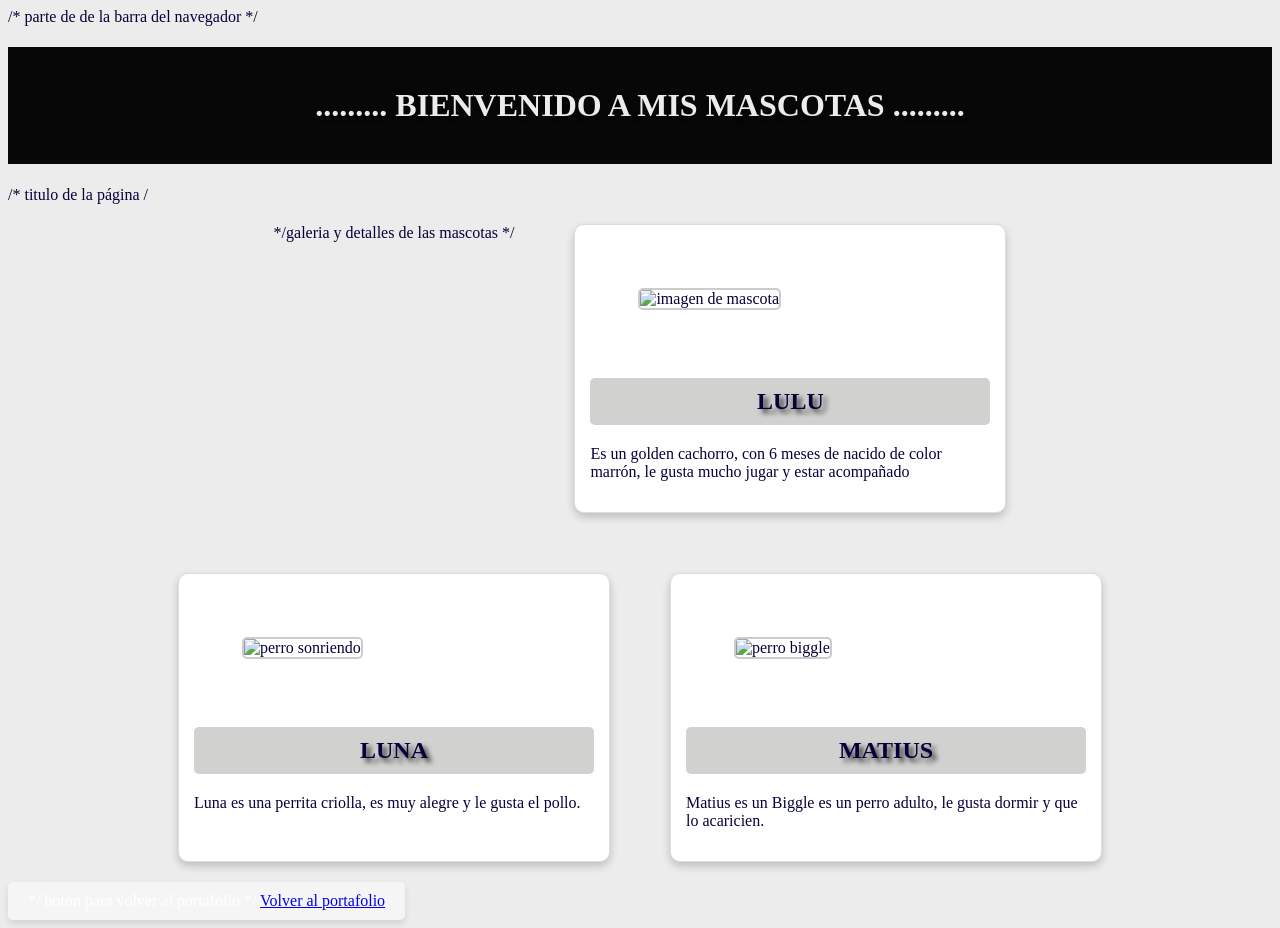
==== protafolio/mascotas.html @ 81696de9 "documentos comentados" ====
<!DOCTYPE html>
<html lang="en">
<head> /* parte de de la barra del navegador */
    <meta charset="UTF-8">
    <meta name="viewport" content="width=device-width, initial-scale=1.0">
    <title>Mis mascotas</title>
    <link rel="stylesheet" href="styles.css">
</head>
<header>
    <h1> ......... BIENVENIDO A MIS MASCOTAS .........</h1> /* titulo de la página / 
</header>
<body>
    <section class="box"> */galeria y detalles de las mascotas */
        <article>
        <img src="https://encrypted-tbn0.gstatic.com/images?q=tbn:ANd9GcSGumncJYNSDDQE7yvULSiCsf1c-4_m6L9sJA&s" alt="imagen de mascota" title="mascota">
        <h2> LULU </h2>
        <p> Es un golden cachorro, con 6 meses de nacido de color marrón, le gusta mucho jugar y estar acompañado</p>
        </article>
        <article>
        <img src="https://encrypted-tbn0.gstatic.com/images?q=tbn:ANd9GcQ6AblHEGFKxdgX5iRnmT9CAZlPlYfNcT25Dw&s" alt="perro sonriendo" title="mascota sonriendo">
        <h2>LUNA</h2>
        <p> Luna es una perrita criolla, es muy alegre y le gusta el pollo.</p>
        </article>
        <article>
        <img src="https://purina.com.co/sites/default/files/2023-07/BEAGLE%20480X684.png" alt="perro biggle" title="biggle">
        <h2> MATIUS </h2>
        <p> Matius es un Biggle es un perro adulto, le gusta dormir y que lo acaricien. </p>
        </article>
    </section>
    <footer class="boton"> */ boton para volver al portafolio */
        <a href="index.html">Volver al portafolio</a>
</body>
</html>
---- protafolio/styles.css ----
h1 {
    text-align: center;
    background-color: rgb(7, 7, 7);
    text-shadow: 4px 4px 5px rgba(8, 8, 8, 0.8);
    padding: 40px; /* Espaciado alrededor del título */
    color: #ececec;
}

h2 {
    background-color: rgb(209, 209, 208);
    text-align: center;
    text-shadow: 4px 4px 5px rgba(8, 8, 8, 0.8);
    padding: 10px; /* Espaciado alrededor de los subtítulos */
    border-radius: 5px; /* Bordes redondeados */
}
h3{
    background-color: rgb(8, 8, 8);
    text-align: left;
    text-shadow: 4px 4px 5px rgba(8, 8, 8, 0.8);
    padding: 10px; /* Espaciado alrededor de los subtítulos */
    border-radius: 100px; /* Bordes redondeados */
    color: #ececec;
}

img {
    width: 300px;
    border: 2px solid #ccc; /* Borde más visible */
    margin: 10px;
    border-radius: 5px; /* Bordes redondeados para las imágenes */
    border-image: auto;
}
img:hover {
    transform: scale(1.50); /* Aumenta el tamaño de la imagen al pasar el puntero */
}

body {
    font-family: 'Times New Roman', Times, serif; /* Tipografía legible */
    background-color: #ececec; /* Color de fondo claro */
    color: #05023b; /* Color de texto oscuro */
    margin: 20;
    padding: 20;
}
.box img{
    margin: 12%; /* margenes de distancia con la caja de la imagen */
}
.box {
    display: flex; /* Alinea los artículos de forma horizontal */
    gap: 60px; /* Espacio entre los artículos */
    justify-content: center;
    flex-wrap: wrap; /* Permite que los artículos se ajusten en varias filas */
    margin: 20px; /* Margen alrededor de la caja */
    
}

article {
    width: 400px; /* Ancho para cada tarjeta */
    border: 1px solid #ddd;
    padding: 15px;
    border-radius: 10px; /* Bordes redondeados */
    box-shadow: 0 4px 8px rgba(0, 0, 0, 0.2); /* Sombra para dar profundidad */
    background-color: white; /* Fondo blanco para las tarjetas */
}
.boton {
    display: inline-block; /* Permite que el botón tenga un tamaño adecuado */
    padding: 10px 20px; /* Espaciado interno */
    background-color: #f5f5f5; /* Color de fondo azul */
    color: white; /* Color del texto */
    border-radius: 5px; /* Bordes redondeados */
    box-shadow: 0 4px 6px rgba(0, 0, 0, 0.1); /* Sombra para dar profundidad */
}
.boton:hover{
    transform: scale(1.50); /*cuando este el puntero sobre el boton aumente este */
}
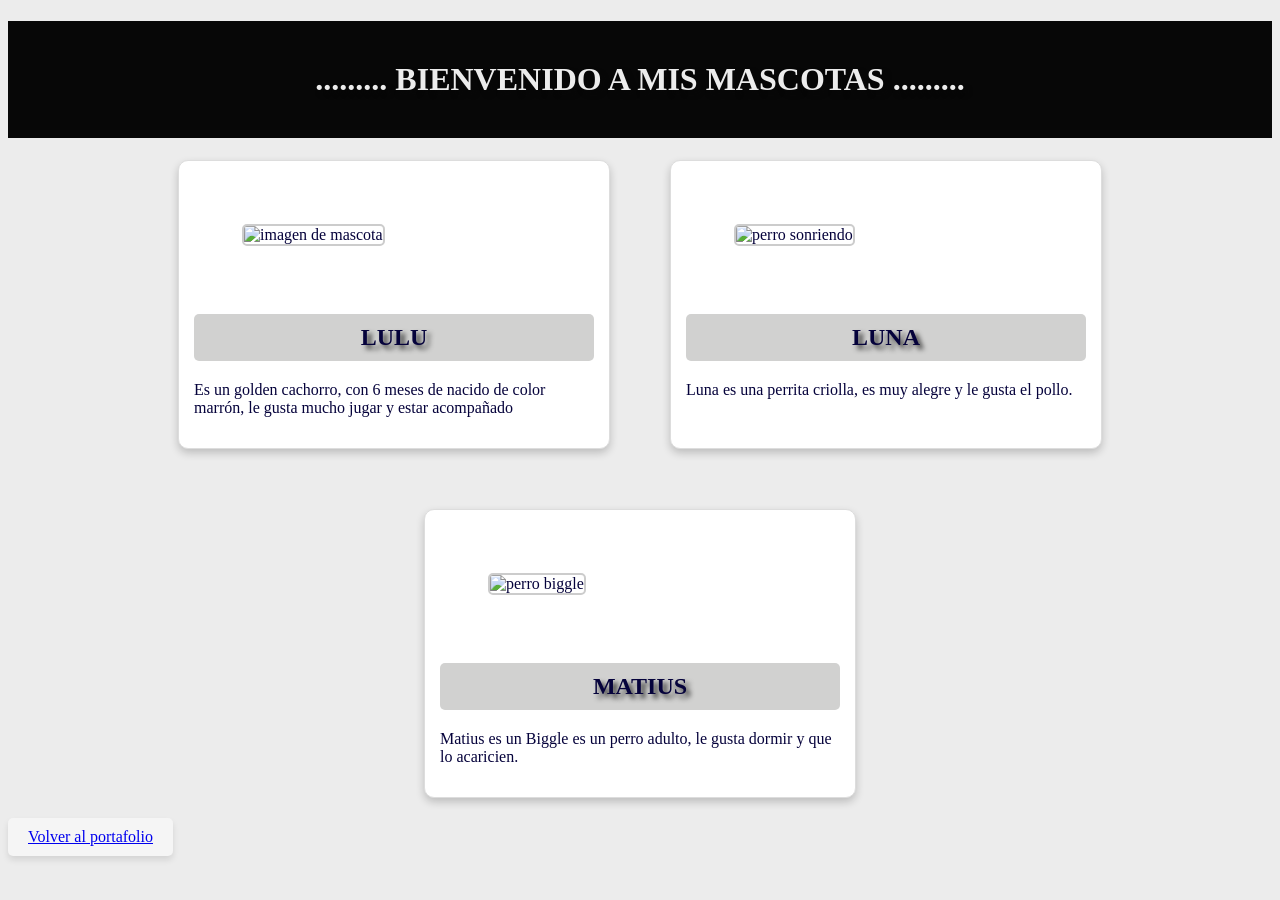
==== commit 5009637b: "bien reseñado" ====
--- a/protafolio/mascotas.html
+++ b/protafolio/mascotas.html
@@ -1,16 +1,16 @@
 <!DOCTYPE html>
 <html lang="en">
-<head> /* parte de de la barra del navegador */
+<head> <!-- barra de navegación -->
     <meta charset="UTF-8">
     <meta name="viewport" content="width=device-width, initial-scale=1.0">
     <title>Mis mascotas</title>
     <link rel="stylesheet" href="styles.css">
 </head>
 <header>
-    <h1> ......... BIENVENIDO A MIS MASCOTAS .........</h1> /* titulo de la página / 
+    <h1> ......... BIENVENIDO A MIS MASCOTAS .........</h1> <!--titulo de la pagina de mascotas--> 
 </header>
 <body>
-    <section class="box"> */galeria y detalles de las mascotas */
+    <section class="box"> <!-- galeria de las mascotas mas la información-->
         <article>
         <img src="https://encrypted-tbn0.gstatic.com/images?q=tbn:ANd9GcSGumncJYNSDDQE7yvULSiCsf1c-4_m6L9sJA&s" alt="imagen de mascota" title="mascota">
         <h2> LULU </h2>
@@ -27,7 +27,7 @@
         <p> Matius es un Biggle es un perro adulto, le gusta dormir y que lo acaricien. </p>
         </article>
     </section>
-    <footer class="boton"> */ boton para volver al portafolio */
+    <footer class="boton"> <!-- boton para volver al portafolio-->
         <a href="index.html">Volver al portafolio</a>
 </body>
 </html>
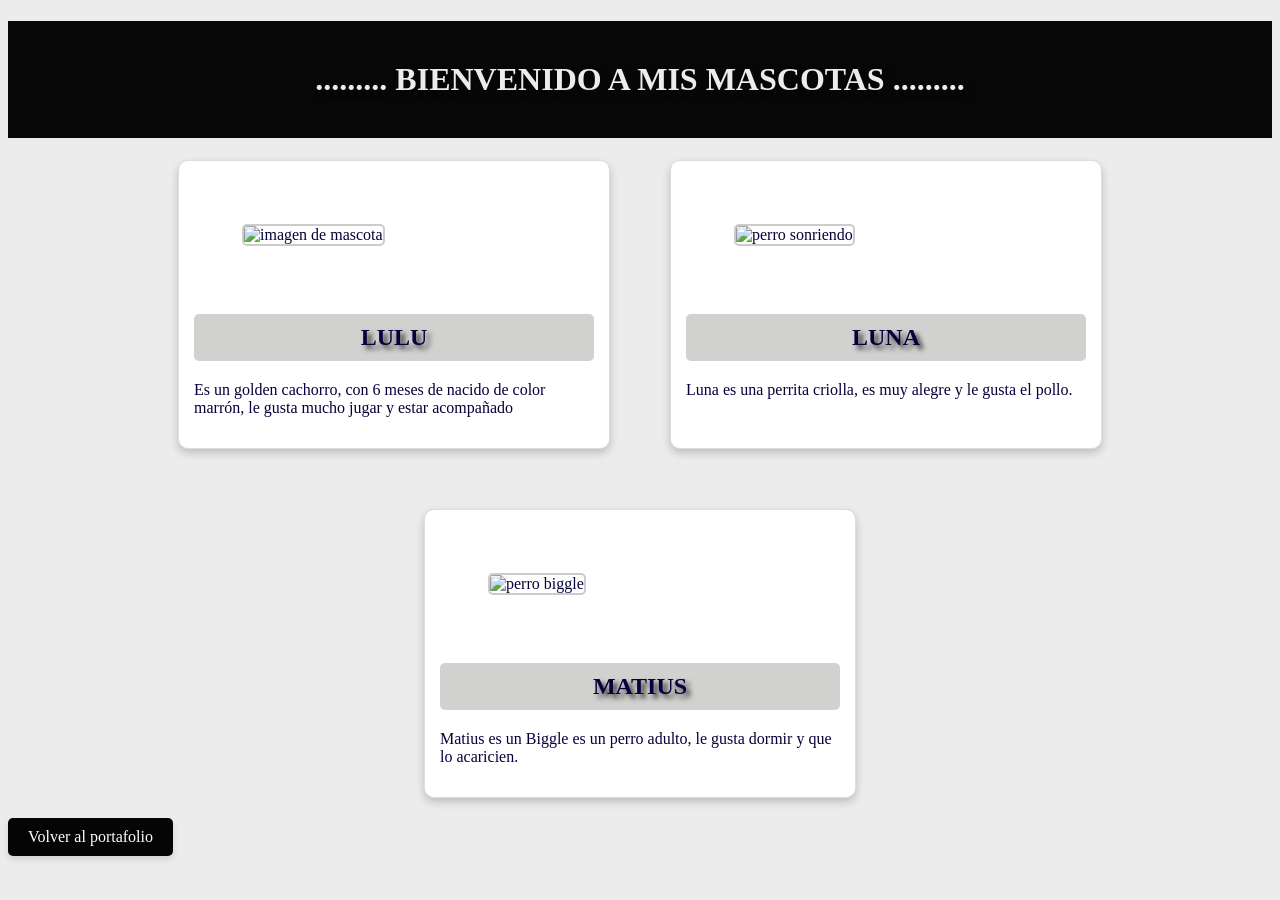
==== commit dad345be: "cambios" ====
--- a/protafolio/mascotas.html
+++ b/protafolio/mascotas.html
@@ -27,7 +27,7 @@
         <p> Matius es un Biggle es un perro adulto, le gusta dormir y que lo acaricien. </p>
         </article>
     </section>
-    <footer class="boton"> <!-- boton para volver al portafolio-->
-        <a href="index.html">Volver al portafolio</a>
+    <footer> <!-- boton para volver al portafolio-->
+        <a class="boton" href="index.html">Volver al portafolio</a>
 </body>
 </html>
--- a/protafolio/styles.css
+++ b/protafolio/styles.css
@@ -1,73 +1,79 @@
+/* estilo de titulo principal*/
 h1 {
     text-align: center;
     background-color: rgb(7, 7, 7);
     text-shadow: 4px 4px 5px rgba(8, 8, 8, 0.8);
-    padding: 40px; /* Espaciado alrededor del título */
+    padding: 40px; 
     color: #ececec;
 }
-
+/* sub titulos (nombre de los perros */
 h2 {
     background-color: rgb(209, 209, 208);
     text-align: center;
     text-shadow: 4px 4px 5px rgba(8, 8, 8, 0.8);
-    padding: 10px; /* Espaciado alrededor de los subtítulos */
-    border-radius: 5px; /* Bordes redondeados */
+    padding: 10px;
+    border-radius: 5px; 
 }
+/* usando para el nombre de las secciones */
 h3{
     background-color: rgb(8, 8, 8);
     text-align: left;
     text-shadow: 4px 4px 5px rgba(8, 8, 8, 0.8);
-    padding: 10px; /* Espaciado alrededor de los subtítulos */
-    border-radius: 100px; /* Bordes redondeados */
+    padding: 10px; 
+    border-radius: 100px; 
     color: #ececec;
 }
-
+/* configurar imagenen */
 img {
     width: 300px;
-    border: 2px solid #ccc; /* Borde más visible */
+    border: 2px solid #ccc; 
     margin: 10px;
-    border-radius: 5px; /* Bordes redondeados para las imágenes */
+    border-radius: 5px; 
     border-image: auto;
 }
+/* para cuando pase el mause por arriba */
 img:hover {
-    transform: scale(1.50); /* Aumenta el tamaño de la imagen al pasar el puntero */
+    transform: scale(1.50); 
 }
 
 body {
-    font-family: 'Times New Roman', Times, serif; /* Tipografía legible */
-    background-color: #ececec; /* Color de fondo claro */
-    color: #05023b; /* Color de texto oscuro */
+    font-family: 'Times New Roman', Times, serif; 
+    background-color: #ececec; 
+    color: #05023b; 
     margin: 20;
     padding: 20;
 }
+/* editar imagen del box */
 .box img{
-    margin: 12%; /* margenes de distancia con la caja de la imagen */
+    margin: 12%; 
 }
 .box {
-    display: flex; /* Alinea los artículos de forma horizontal */
-    gap: 60px; /* Espacio entre los artículos */
+    display: flex; 
+    gap: 60px; 
     justify-content: center;
-    flex-wrap: wrap; /* Permite que los artículos se ajusten en varias filas */
-    margin: 20px; /* Margen alrededor de la caja */
+    flex-wrap: wrap; 
+    margin: 20px; 
     
 }
 
 article {
-    width: 400px; /* Ancho para cada tarjeta */
+    width: 400px; 
     border: 1px solid #ddd;
     padding: 15px;
-    border-radius: 10px; /* Bordes redondeados */
-    box-shadow: 0 4px 8px rgba(0, 0, 0, 0.2); /* Sombra para dar profundidad */
-    background-color: white; /* Fondo blanco para las tarjetas */
+    border-radius: 10px; 
+    box-shadow: 0 4px 8px rgba(0, 0, 0, 0.2); 
+    background-color: white; 
 }
 .boton {
-    display: inline-block; /* Permite que el botón tenga un tamaño adecuado */
-    padding: 10px 20px; /* Espaciado interno */
-    background-color: #f5f5f5; /* Color de fondo azul */
-    color: white; /* Color del texto */
-    border-radius: 5px; /* Bordes redondeados */
-    box-shadow: 0 4px 6px rgba(0, 0, 0, 0.1); /* Sombra para dar profundidad */
+    display: inline-block;
+    padding: 10px 20px; 
+    background-color: #050505; 
+    color: white; 
+    border-radius: 5px; 
+    box-shadow: 0 4px 6px rgba(0, 0, 0, 0.1); 
+    text-decoration: none;
 }
 .boton:hover{
-    transform: scale(1.50); /*cuando este el puntero sobre el boton aumente este */
-}+    transform: scale(1.50); 
+}
+
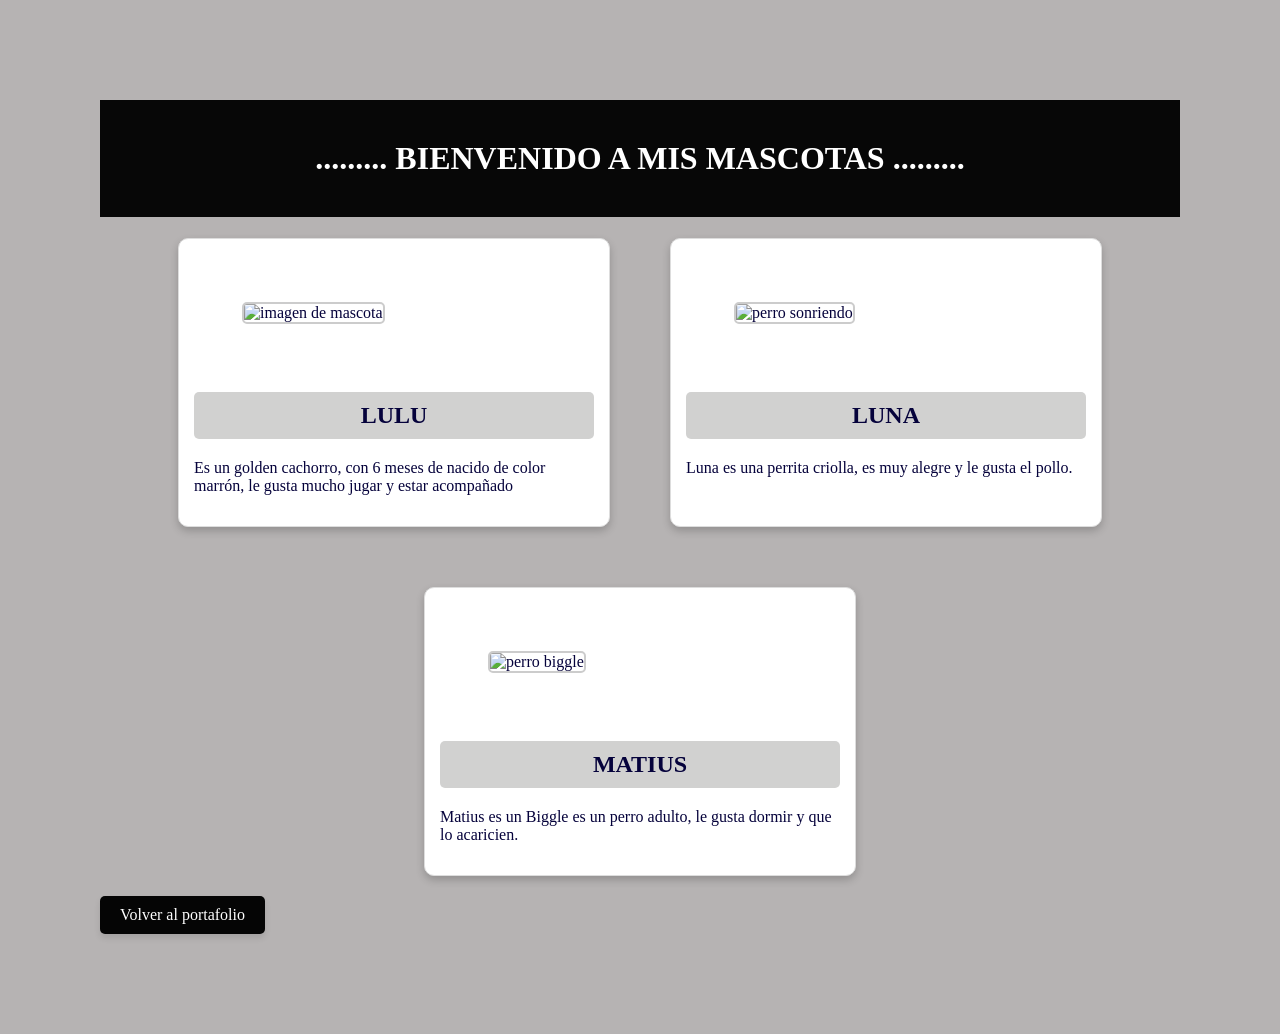
==== commit 59afd1df: "textarea" ====
--- a/protafolio/mascotas.html
+++ b/protafolio/mascotas.html
@@ -27,7 +27,7 @@
         <p> Matius es un Biggle es un perro adulto, le gusta dormir y que lo acaricien. </p>
         </article>
     </section>
-    <footer> <!-- boton para volver al portafolio-->
+    <footer > <!-- boton para volver al portafolio-->
         <a class="boton" href="index.html">Volver al portafolio</a>
 </body>
 </html>
--- a/protafolio/styles.css
+++ b/protafolio/styles.css
@@ -2,15 +2,13 @@
 h1 {
     text-align: center;
     background-color: rgb(7, 7, 7);
-    text-shadow: 4px 4px 5px rgba(8, 8, 8, 0.8);
     padding: 40px; 
-    color: #ececec;
+    color: #ffffff;
 }
 /* sub titulos (nombre de los perros */
 h2 {
     background-color: rgb(209, 209, 208);
     text-align: center;
-    text-shadow: 4px 4px 5px rgba(8, 8, 8, 0.8);
     padding: 10px;
     border-radius: 5px; 
 }
@@ -38,9 +36,9 @@
 
 body {
     font-family: 'Times New Roman', Times, serif; 
-    background-color: #ececec; 
+    background-color: #b6b3b3; 
     color: #05023b; 
-    margin: 20;
+    margin: 100px;
     padding: 20;
 }
 /* editar imagen del box */
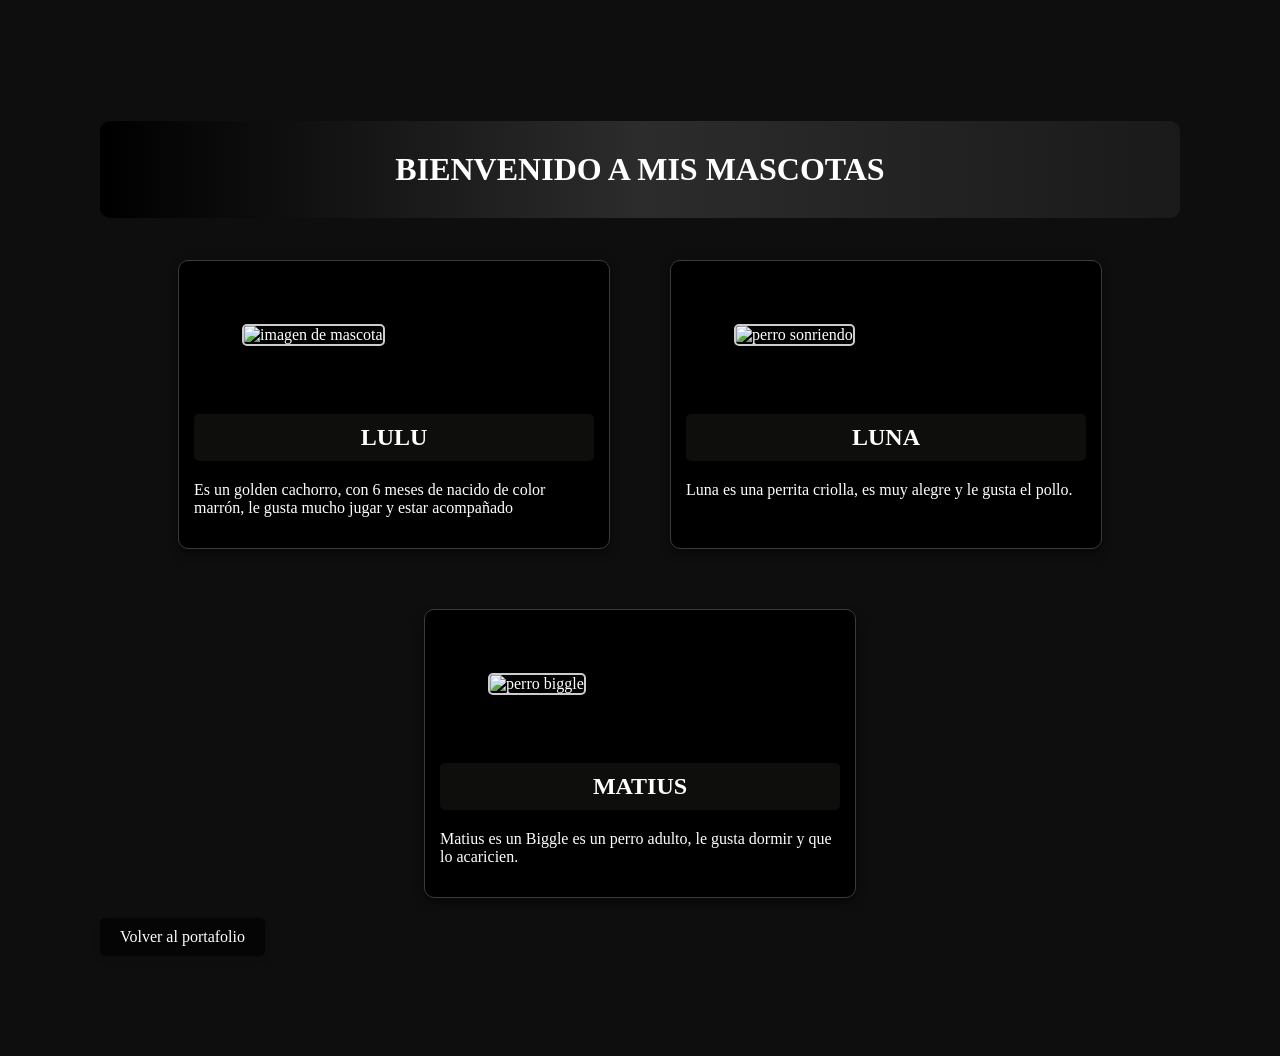
==== commit f18cb6a5: "falta agregar más fotos de mascotas" ====
--- a/protafolio/mascotas.html
+++ b/protafolio/mascotas.html
@@ -7,7 +7,7 @@
     <link rel="stylesheet" href="styles.css">
 </head>
 <header>
-    <h1> ......... BIENVENIDO A MIS MASCOTAS .........</h1> <!--titulo de la pagina de mascotas--> 
+    <h1>  BIENVENIDO A MIS MASCOTAS </h1> <!--titulo de la pagina de mascotas--> 
 </header>
 <body>
     <section class="box"> <!-- galeria de las mascotas mas la información-->
--- a/protafolio/styles.css
+++ b/protafolio/styles.css
@@ -1,13 +1,25 @@
-/* estilo de titulo principal*/
+header {
+  display: flex;
+  flex-direction: column;
+}
+
+nav {
+  display: flex;
+  justify-content:left;
+  gap: 15px;
+}
+
+
 h1 {
+    background: linear-gradient(to right, #000000, #2c2c2c, #1a1a1a);
+    color: white;
+    padding: 30px;
+    border-radius: 10px;
     text-align: center;
-    background-color: rgb(7, 7, 7);
-    padding: 40px; 
-    color: #ffffff;
 }
 /* sub titulos (nombre de los perros */
 h2 {
-    background-color: rgb(209, 209, 208);
+    background-color: rgb(14, 14, 13);
     text-align: center;
     padding: 10px;
     border-radius: 5px; 
@@ -36,8 +48,8 @@
 
 body {
     font-family: 'Times New Roman', Times, serif; 
-    background-color: #b6b3b3; 
-    color: #05023b; 
+    background-color: #0e0e0e; 
+    color: #f8f8fa; 
     margin: 100px;
     padding: 20;
 }
@@ -53,14 +65,15 @@
     margin: 20px; 
     
 }
-
+/*MASCOTAS*/
 article {
     width: 400px; 
-    border: 1px solid #ddd;
+    border: 1px solid #3b3b3b;
     padding: 15px;
     border-radius: 10px; 
-    box-shadow: 0 4px 8px rgba(0, 0, 0, 0.2); 
-    background-color: white; 
+    box-shadow: 0 4px 8px rgba(0, 0, 0, 0.5); 
+    background-color: #000; 
+    color: #fff; 
 }
 .boton {
     display: inline-block;
@@ -74,4 +87,55 @@
 .boton:hover{
     transform: scale(1.50); 
 }
+.header {
+  display: flex; 
+  justify-content: space-between; 
+  align-items: center; 
+  padding: 10px 20px;
+  background-color: #333;
+}
 
+nav a {
+  color: white;
+  margin: 0 10px;
+  text-decoration: none;
+}
+/*POYECTOS*/
+.projects {
+    padding: 40px;
+    text-align: center;
+}
+
+.projects h3 {
+    margin-bottom: 20px;
+    font-size: 24px;
+}
+
+.project-list {
+    display: flex;
+    flex-wrap: wrap;
+    gap: 20px;
+    justify-content: center;
+}
+
+.project-card {
+    display: block;
+    width: 200px;
+    padding: 20px;
+    background-color: #f4f4f4;
+    border-radius: 10px;
+    text-decoration: none;
+    color: #333;
+    font-weight: bold;
+    transition: 0.3s;
+}
+
+.project-card:hover {
+    background-color: #333;
+    color: white;
+    transform: scale(1.05);
+}
+.centrar{
+    text-align: center;
+}
+
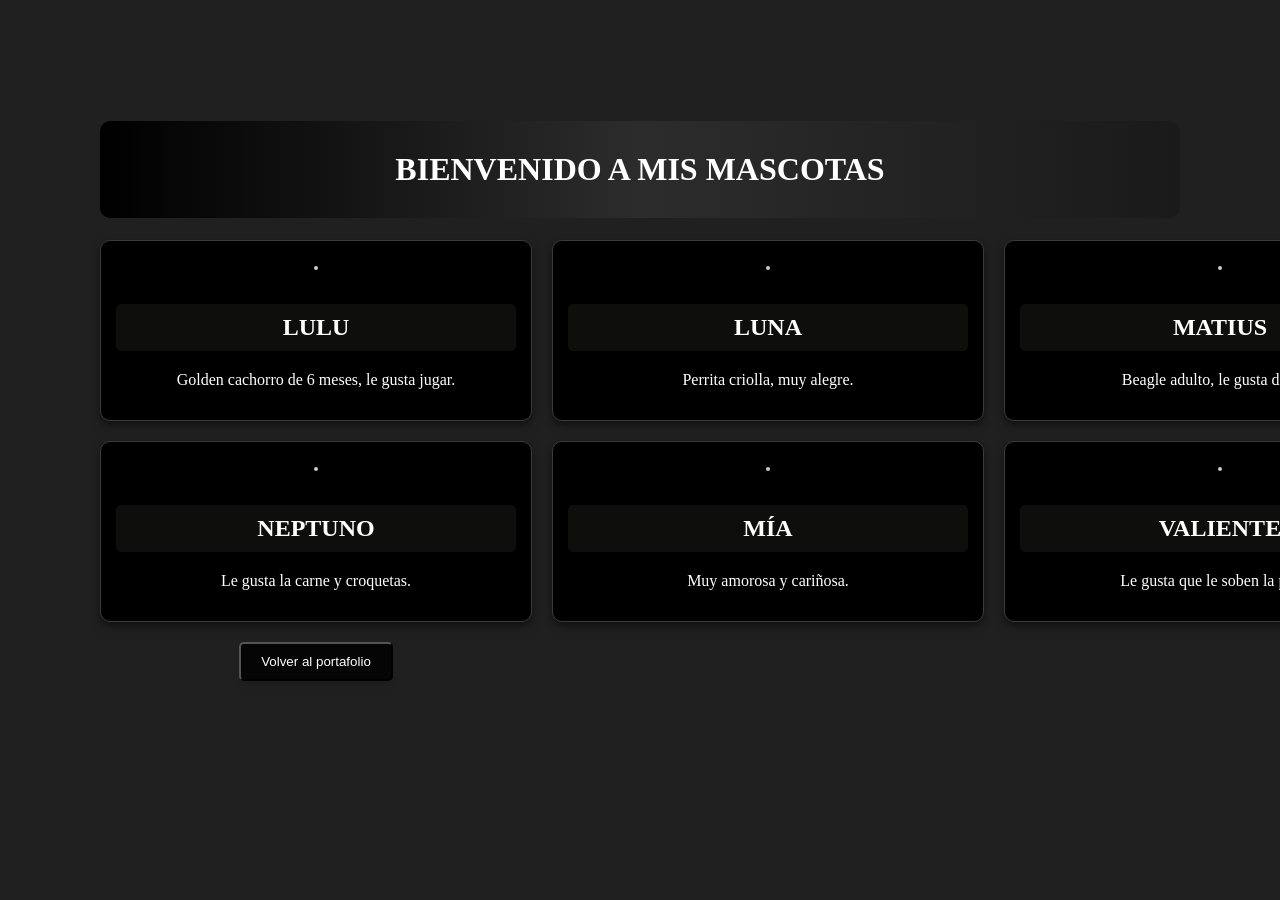
==== commit db04b191: "final" ====
--- a/protafolio/mascotas.html
+++ b/protafolio/mascotas.html
@@ -1,33 +1,59 @@
 <!DOCTYPE html>
 <html lang="en">
-<head> <!-- barra de navegación -->
+<head>
     <meta charset="UTF-8">
     <meta name="viewport" content="width=device-width, initial-scale=1.0">
     <title>Mis mascotas</title>
     <link rel="stylesheet" href="styles.css">
 </head>
+
+<body>
+
 <header>
-    <h1>  BIENVENIDO A MIS MASCOTAS </h1> <!--titulo de la pagina de mascotas--> 
+    <h1>BIENVENIDO A MIS MASCOTAS</h1>
 </header>
-<body>
-    <section class="box"> <!-- galeria de las mascotas mas la información-->
-        <article>
-        <img src="https://encrypted-tbn0.gstatic.com/images?q=tbn:ANd9GcSGumncJYNSDDQE7yvULSiCsf1c-4_m6L9sJA&s" alt="imagen de mascota" title="mascota">
-        <h2> LULU </h2>
-        <p> Es un golden cachorro, con 6 meses de nacido de color marrón, le gusta mucho jugar y estar acompañado</p>
-        </article>
-        <article>
-        <img src="https://encrypted-tbn0.gstatic.com/images?q=tbn:ANd9GcQ6AblHEGFKxdgX5iRnmT9CAZlPlYfNcT25Dw&s" alt="perro sonriendo" title="mascota sonriendo">
+
+<section class="galeria">
+
+    <article>
+        <img src="https://images.unsplash.com/photo-1615233500064-caa995e2f9dd" alt="">
+        <h2>LULU</h2>
+        <p>Golden cachorro de 6 meses, le gusta jugar.</p>
+    </article>
+
+    <article>
+        <img src="https://thumbs.dreamstime.com/b/adorable-perro-senior-con-fondo-blanco-sentado-lo-largo-de-la-c%C3%A1mara-y-sonriendo-boca-abierta-lindo-jack-russell-terrier-serie-274901738.jpg" alt="">
         <h2>LUNA</h2>
-        <p> Luna es una perrita criolla, es muy alegre y le gusta el pollo.</p>
-        </article>
-        <article>
-        <img src="https://purina.com.co/sites/default/files/2023-07/BEAGLE%20480X684.png" alt="perro biggle" title="biggle">
-        <h2> MATIUS </h2>
-        <p> Matius es un Biggle es un perro adulto, le gusta dormir y que lo acaricien. </p>
-        </article>
-    </section>
-    <footer > <!-- boton para volver al portafolio-->
-        <a class="boton" href="index.html">Volver al portafolio</a>
-</body>
-</html>+        <p>Perrita criolla, muy alegre.</p>
+    </article>
+
+    <article>
+        <img src="https://purina.com.co/sites/default/files/2023-07/BEAGLE%20480X684.png" alt="">
+        <h2>MATIUS</h2>
+        <p>Beagle adulto, le gusta dormir.</p>
+    </article>
+
+    <article>
+        <img src="https://st.depositphotos.com/2398521/4402/i/450/depositphotos_44028709-stock-photo-happy-dog.jpg" alt="">
+        <h2>NEPTUNO</h2>
+        <p>Le gusta la carne y croquetas.</p>
+    </article>
+
+    <article>
+        <img src="https://i.pinimg.com/736x/f6/02/3b/f6023b9ae8b07bc66149e96a7749b551.jpg" alt="">
+        <h2>MÍA</h2>
+        <p>Muy amorosa y cariñosa.</p>
+    </article>
+
+    <article>
+        <img src="https://img.freepik.com/psd-gratis/linda-escena-perro-marron-blanco_23-2150179279.jpg?semt=ais_hybrid&w=740&q=80" alt="">
+        <h2>VALIENTE</h2>
+        <p>Le gusta que le soben la panza.</p>
+    </article>
+    <a href="index.html" >
+    <button class="boton"> Volver al portafolio </button>
+</a>
+
+</section>
+
+<footer>
--- a/protafolio/styles.css
+++ b/protafolio/styles.css
@@ -48,7 +48,7 @@
 
 body {
     font-family: 'Times New Roman', Times, serif; 
-    background-color: #0e0e0e; 
+    background-color: #202020; 
     color: #f8f8fa; 
     margin: 100px;
     padding: 20;
@@ -139,3 +139,11 @@
     text-align: center;
 }
 
+.galeria {
+    display: grid;
+    grid-template-columns: repeat(3, 1fr); 
+    gap: 20px;
+    text-align: center;
+}
+
+
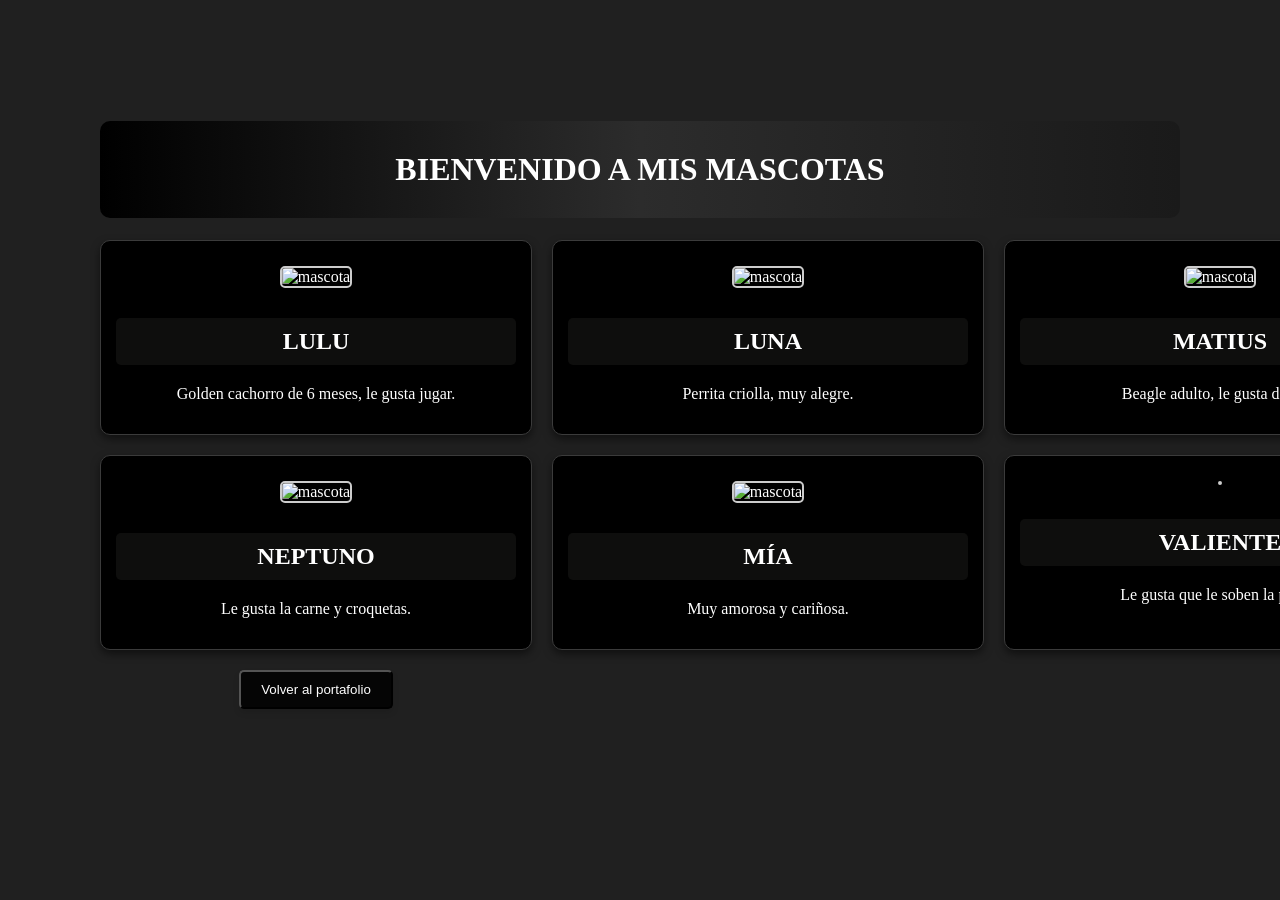
==== commit 9317d422: "cambios" ====
--- a/protafolio/mascotas.html
+++ b/protafolio/mascotas.html
@@ -16,31 +16,31 @@
 <section class="galeria">
 
     <article>
-        <img src="https://images.unsplash.com/photo-1615233500064-caa995e2f9dd" alt="">
+        <img src="https://images.unsplash.com/photo-1615233500064-caa995e2f9dd" alt="mascota">
         <h2>LULU</h2>
         <p>Golden cachorro de 6 meses, le gusta jugar.</p>
     </article>
 
     <article>
-        <img src="https://thumbs.dreamstime.com/b/adorable-perro-senior-con-fondo-blanco-sentado-lo-largo-de-la-c%C3%A1mara-y-sonriendo-boca-abierta-lindo-jack-russell-terrier-serie-274901738.jpg" alt="">
+        <img src="https://thumbs.dreamstime.com/b/adorable-perro-senior-con-fondo-blanco-sentado-lo-largo-de-la-c%C3%A1mara-y-sonriendo-boca-abierta-lindo-jack-russell-terrier-serie-274901738.jpg" alt="mascota">
         <h2>LUNA</h2>
         <p>Perrita criolla, muy alegre.</p>
     </article>
 
     <article>
-        <img src="https://purina.com.co/sites/default/files/2023-07/BEAGLE%20480X684.png" alt="">
+        <img src="https://purina.com.co/sites/default/files/2023-07/BEAGLE%20480X684.png" alt="mascota">
         <h2>MATIUS</h2>
         <p>Beagle adulto, le gusta dormir.</p>
     </article>
 
     <article>
-        <img src="https://st.depositphotos.com/2398521/4402/i/450/depositphotos_44028709-stock-photo-happy-dog.jpg" alt="">
+        <img src="https://st.depositphotos.com/2398521/4402/i/450/depositphotos_44028709-stock-photo-happy-dog.jpg" alt="mascota">
         <h2>NEPTUNO</h2>
         <p>Le gusta la carne y croquetas.</p>
     </article>
 
     <article>
-        <img src="https://i.pinimg.com/736x/f6/02/3b/f6023b9ae8b07bc66149e96a7749b551.jpg" alt="">
+        <img src="https://media.istockphoto.com/id/1482199015/es/foto/feliz-cachorro-gal%C3%A9s-corgi-14-semanas-de-edad-perro-gui%C3%B1ando-un-ojo-jadeando-y-sentado-aislado.jpg?s=612x612&w=0&k=20&c=lX65jf64HFLnR8XDD7pphv5KVRMmBCNTQBvzggRvQ14=" alt="mascota">
         <h2>MÍA</h2>
         <p>Muy amorosa y cariñosa.</p>
     </article>
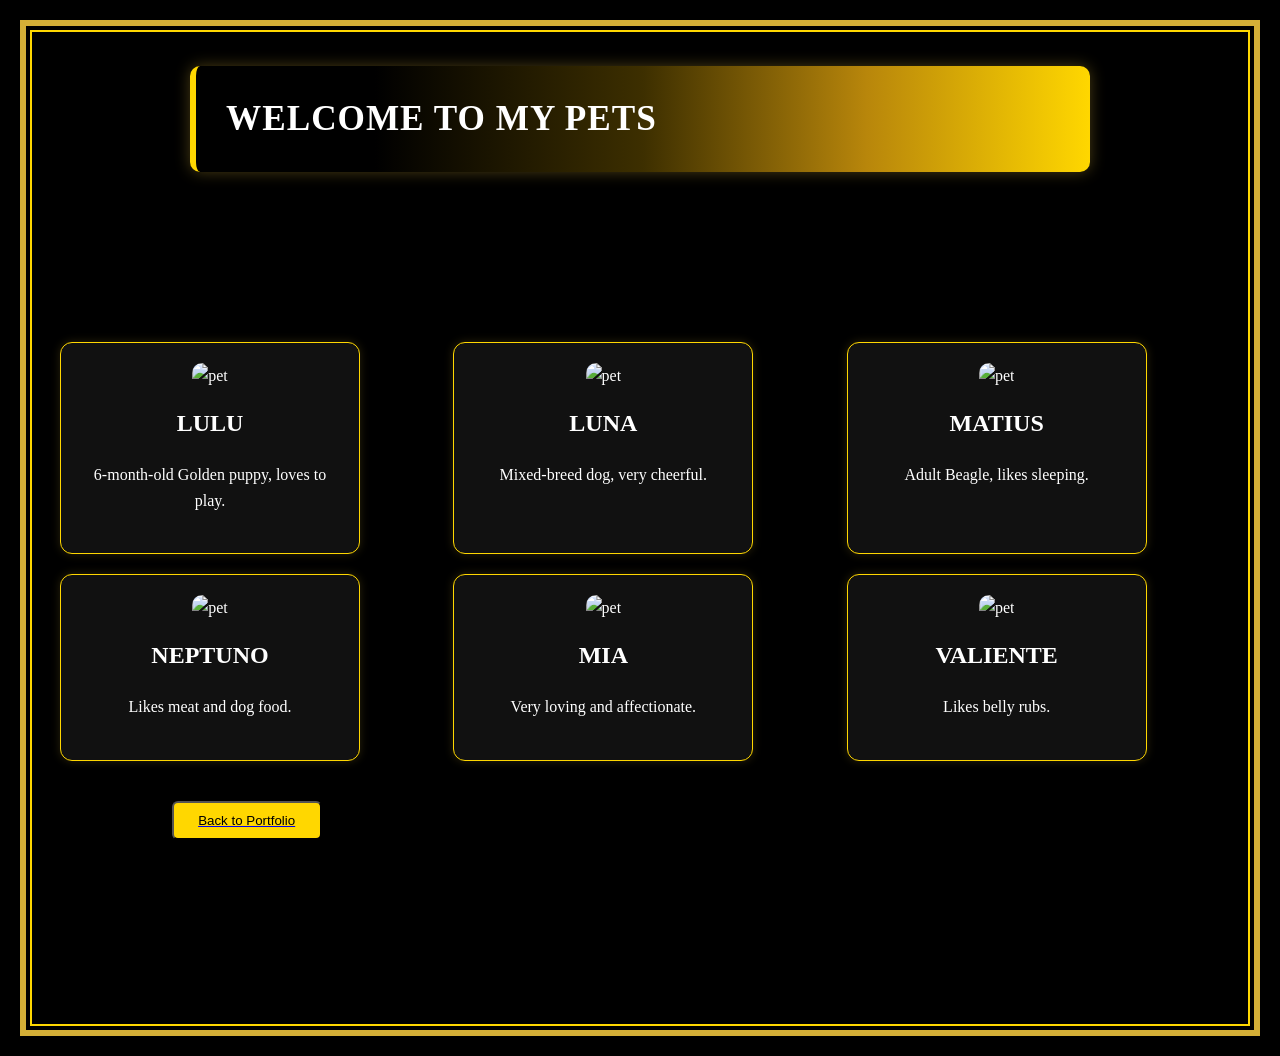
==== commit 33c343ad: "cambios" ====
--- a/protafolio/mascotas.html
+++ b/protafolio/mascotas.html
@@ -3,57 +3,58 @@
 <head>
     <meta charset="UTF-8">
     <meta name="viewport" content="width=device-width, initial-scale=1.0">
-    <title>Mis mascotas</title>
+    <title>My Pets</title>
     <link rel="stylesheet" href="styles.css">
 </head>
 
 <body>
 
 <header>
-    <h1>BIENVENIDO A MIS MASCOTAS</h1>
+    <h1>WELCOME TO MY PETS</h1>
 </header>
 
 <section class="galeria">
 
     <article>
-        <img src="https://images.unsplash.com/photo-1615233500064-caa995e2f9dd" alt="mascota">
+        <img src="https://images.unsplash.com/photo-1615233500064-caa995e2f9dd" alt="pet">
         <h2>LULU</h2>
-        <p>Golden cachorro de 6 meses, le gusta jugar.</p>
+        <p>6-month-old Golden puppy, loves to play.</p>
     </article>
 
     <article>
-        <img src="https://thumbs.dreamstime.com/b/adorable-perro-senior-con-fondo-blanco-sentado-lo-largo-de-la-c%C3%A1mara-y-sonriendo-boca-abierta-lindo-jack-russell-terrier-serie-274901738.jpg" alt="mascota">
+        <img src="https://thumbs.dreamstime.com/b/adorable-perro-senior-con-fondo-blanco-sentado-lo-largo-de-la-c%C3%A1mara-y-sonriendo-boca-abierta-lindo-jack-russell-terrier-serie-274901738.jpg" alt="pet">
         <h2>LUNA</h2>
-        <p>Perrita criolla, muy alegre.</p>
+        <p>Mixed-breed dog, very cheerful.</p>
     </article>
 
     <article>
-        <img src="https://purina.com.co/sites/default/files/2023-07/BEAGLE%20480X684.png" alt="mascota">
+        <img src="https://purina.com.co/sites/default/files/2023-07/BEAGLE%20480X684.png" alt="pet">
         <h2>MATIUS</h2>
-        <p>Beagle adulto, le gusta dormir.</p>
+        <p>Adult Beagle, likes sleeping.</p>
     </article>
 
     <article>
-        <img src="https://st.depositphotos.com/2398521/4402/i/450/depositphotos_44028709-stock-photo-happy-dog.jpg" alt="mascota">
+        <img src="https://st.depositphotos.com/2398521/4402/i/450/depositphotos_44028709-stock-photo-happy-dog.jpg" alt="pet">
         <h2>NEPTUNO</h2>
-        <p>Le gusta la carne y croquetas.</p>
+        <p>Likes meat and dog food.</p>
     </article>
 
     <article>
-        <img src="https://media.istockphoto.com/id/1482199015/es/foto/feliz-cachorro-gal%C3%A9s-corgi-14-semanas-de-edad-perro-gui%C3%B1ando-un-ojo-jadeando-y-sentado-aislado.jpg?s=612x612&w=0&k=20&c=lX65jf64HFLnR8XDD7pphv5KVRMmBCNTQBvzggRvQ14=" alt="mascota">
-        <h2>MÍA</h2>
-        <p>Muy amorosa y cariñosa.</p>
+        <img src="https://media.istockphoto.com/id/1482199015/es/foto/feliz-cachorro-gal%C3%A9s-corgi-14-semanas-de-edad-perro-gui%C3%B1ando-un-ojo-jadeando-y-sentado-aislado.jpg?s=612x612&w=0&k=20&c=lX65jf64HFLnR8XDD7pphv5KVRMmBCNTQBvzggRvQ14=" alt="pet">
+        <h2>MIA</h2>
+        <p>Very loving and affectionate.</p>
     </article>
 
     <article>
-        <img src="https://img.freepik.com/psd-gratis/linda-escena-perro-marron-blanco_23-2150179279.jpg?semt=ais_hybrid&w=740&q=80" alt="">
+        <img src="https://img.freepik.com/psd-gratis/linda-escena-perro-marron-blanco_23-2150179279.jpg?semt=ais_hybrid&w=740&q=80" alt="pet">
         <h2>VALIENTE</h2>
-        <p>Le gusta que le soben la panza.</p>
+        <p>Likes belly rubs.</p>
     </article>
-    <a href="index.html" >
-    <button class="boton"> Volver al portafolio </button>
-</a>
+
+    <a href="index.html">
+        <button class="boton">Back to Portfolio</button>
+    </a>
 
 </section>
 
-<footer>
+<footer>
--- a/protafolio/styles.css
+++ b/protafolio/styles.css
@@ -1,149 +1,235 @@
-header {
-  display: flex;
-  flex-direction: column;
-}
-
-nav {
-  display: flex;
-  justify-content:left;
-  gap: 15px;
-}
-
-
-h1 {
-    background: linear-gradient(to right, #000000, #2c2c2c, #1a1a1a);
-    color: white;
-    padding: 30px;
-    border-radius: 10px;
-    text-align: center;
-}
-/* sub titulos (nombre de los perros */
-h2 {
-    background-color: rgb(14, 14, 13);
-    text-align: center;
-    padding: 10px;
-    border-radius: 5px; 
-}
-/* usando para el nombre de las secciones */
-h3{
-    background-color: rgb(8, 8, 8);
-    text-align: left;
-    text-shadow: 4px 4px 5px rgba(8, 8, 8, 0.8);
-    padding: 10px; 
-    border-radius: 100px; 
-    color: #ececec;
-}
-/* configurar imagenen */
-img {
-    width: 300px;
-    border: 2px solid #ccc; 
-    margin: 10px;
-    border-radius: 5px; 
-    border-image: auto;
-}
-/* para cuando pase el mause por arriba */
-img:hover {
-    transform: scale(1.50); 
-}
-
-body {
-    font-family: 'Times New Roman', Times, serif; 
-    background-color: #202020; 
-    color: #f8f8fa; 
-    margin: 100px;
-    padding: 20;
-}
-/* editar imagen del box */
-.box img{
-    margin: 12%; 
-}
-.box {
-    display: flex; 
-    gap: 60px; 
-    justify-content: center;
-    flex-wrap: wrap; 
-    margin: 20px; 
-    
-}
-/*MASCOTAS*/
-article {
-    width: 400px; 
-    border: 1px solid #3b3b3b;
-    padding: 15px;
-    border-radius: 10px; 
-    box-shadow: 0 4px 8px rgba(0, 0, 0, 0.5); 
-    background-color: #000; 
-    color: #fff; 
-}
-.boton {
-    display: inline-block;
-    padding: 10px 20px; 
-    background-color: #050505; 
-    color: white; 
-    border-radius: 5px; 
-    box-shadow: 0 4px 6px rgba(0, 0, 0, 0.1); 
-    text-decoration: none;
-}
-.boton:hover{
-    transform: scale(1.50); 
-}
-.header {
-  display: flex; 
-  justify-content: space-between; 
-  align-items: center; 
-  padding: 10px 20px;
-  background-color: #333;
-}
-
-nav a {
-  color: white;
-  margin: 0 10px;
-  text-decoration: none;
-}
-/*POYECTOS*/
-.projects {
-    padding: 40px;
-    text-align: center;
-}
-
-.projects h3 {
-    margin-bottom: 20px;
-    font-size: 24px;
-}
-
-.project-list {
-    display: flex;
-    flex-wrap: wrap;
-    gap: 20px;
-    justify-content: center;
-}
-
-.project-card {
-    display: block;
-    width: 200px;
-    padding: 20px;
-    background-color: #f4f4f4;
-    border-radius: 10px;
-    text-decoration: none;
-    color: #333;
-    font-weight: bold;
-    transition: 0.3s;
-}
-
-.project-card:hover {
-    background-color: #333;
-    color: white;
-    transform: scale(1.05);
-}
+*{
+margin:0;
+padding:0;
+box-sizing:border-box;
+}
+
+html{
+font-size:1rem;
+}
+
+/* PAGINA */
+body{
+line-height:1.6;
+background:#000;
+color:white;
+
+/* marco exterior */
+margin:20px;
+min-height:calc(100vh - px);
+
+border:6px solid #d4af37;
+
+/* marco interior */
+outline:2px solid #ffd700;
+outline-offset:-12px;
+}
+
+/* SECCIONES */
+section{
+margin:150px auto;
+padding:20px;
+max-width:1200px;
+}
+
+/* HEADER */
+.header{
+display:flex;
+justify-content:space-between;
+align-items:center;
+padding:20px 40px;
+
+background:#111;
+
+border-bottom:2px solid gold;
+}
+
+/* NAV */
+nav{
+display:flex;
+gap:25px;
+}
+
+nav a{
+color:white;
+text-decoration:none;
+font-weight:600;
+}
+
+nav a:hover{
+color:gold;
+}
+
+/* TITULO */
+h1{
+margin:40px auto;
+max-width:900px;
+padding:25px 30px;
+
+font-size:2.2rem;
+font-weight:700;
+letter-spacing:1px;
+
+background:linear-gradient(
+90deg,
+#000000 20%,
+#3d2f00 50%,
+#b8860b 75%,
+#ffd700 100%
+);
+
+color:white;
+
+border-left:6px solid gold;
+
+border-radius:10px;
+
+box-shadow:0 0 15px rgba(212,175,55,.35);
+}
+
+h2,h3,p{
+color:white;
+margin-bottom:20px;
+}
+
+/* CONTENEDOR */
+.box{
+display:flex;
+gap:40px;
+justify-content:center;
+flex-wrap:wrap;
+}
+
+/* TARJETAS */
+article{
+width:300px;
+padding:20px;
+
+background:#111;
+
+color:white;
+
+border-radius:12px;
+border:1px solid gold;
+
+box-shadow:0 0 10px rgba(212,175,55,.2);
+
+text-align:center;
+}
+
+article:hover{
+transform:translateY(-5px);
+}
+
+/* IMAGENES */
+img{
+width:100%;
+border-radius:10px;
+margin-bottom:15px;
+}
+
+.boton{
+display:block;
+width:150px;
+margin:20px auto;
+text-align:center;
+padding:10px 20px;
+background:gold;
+color:black;
+border-radius:6px;
+text-decoration:none;
+}
+
+/* PROYECTOS */
+.projects{
+text-align:center;
+}
+
+.project-list{
+display:grid;
+grid-template-columns:repeat(auto-fit,minmax(220px,1fr));
+gap:30px;
+margin-top:30px;
+}
+
+.project-card{
+padding:25px;
+
+background:#111;
+
+color:white;
+
+border:1px solid gold;
+border-radius:12px;
+
+text-decoration:none;
+}
+
+.project-card:hover{
+background:gold;
+color:black;
+}
+
+/* GALERIA */
+.galeria{
+display:grid;
+grid-template-columns:repeat(3,1fr);
+gap:20px;
+text-align:center;
+}
+
+.galeria img{
+width:200px;
+height:500px;
+object-fit:cover;
+}
+
 .centrar{
-    text-align: center;
-}
-
-.galeria {
-    display: grid;
-    grid-template-columns: repeat(3, 1fr); 
-    gap: 20px;
-    text-align: center;
-}
-
-
+text-align:center;
+}
+
+/* CONTENEDOR CENTRAL */
+.container{
+width:85%;
+max-width:1500px;
+margin:20px auto;
+
+background:#000;
+
+padding:30px;
+
+border-radius:12px;
+border:2px solid gold;
+
+box-shadow:0 0 15px rgba(212,175,55,.2);
+}
+
+/* RESPONSIVE */
+@media(max-width:1024px){
+
+.project-list{
+grid-template-columns:repeat(2,1fr);
+}
+
+.galeria{
+grid-template-columns:repeat(3,1fr);
+}
+
+}
+
+@media(max-width:600px){
+
+nav{
+flex-direction:column;
+align-items:center;
+}
+
+.project-list{
+grid-template-columns:1fr;
+}
+
+.galeria{
+grid-template-columns:repeat(2,1fr);
+}
+
+}
